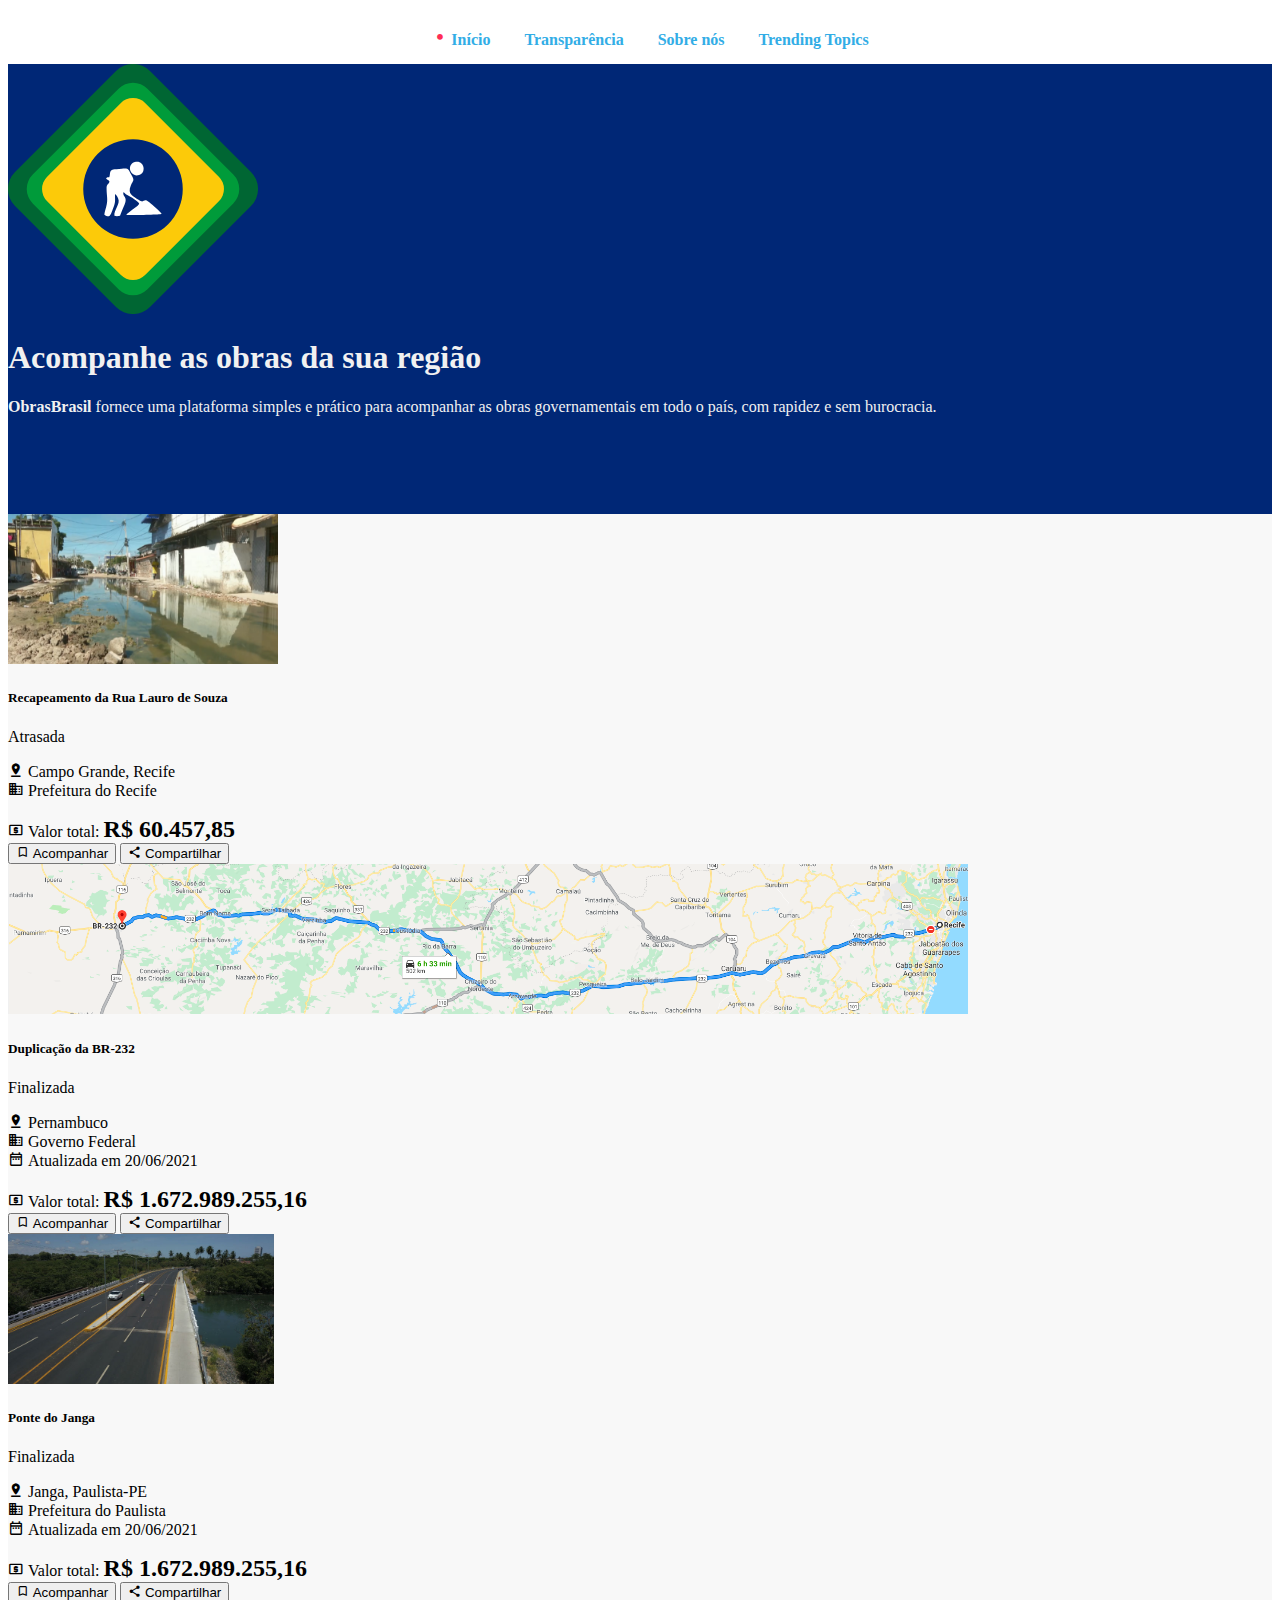
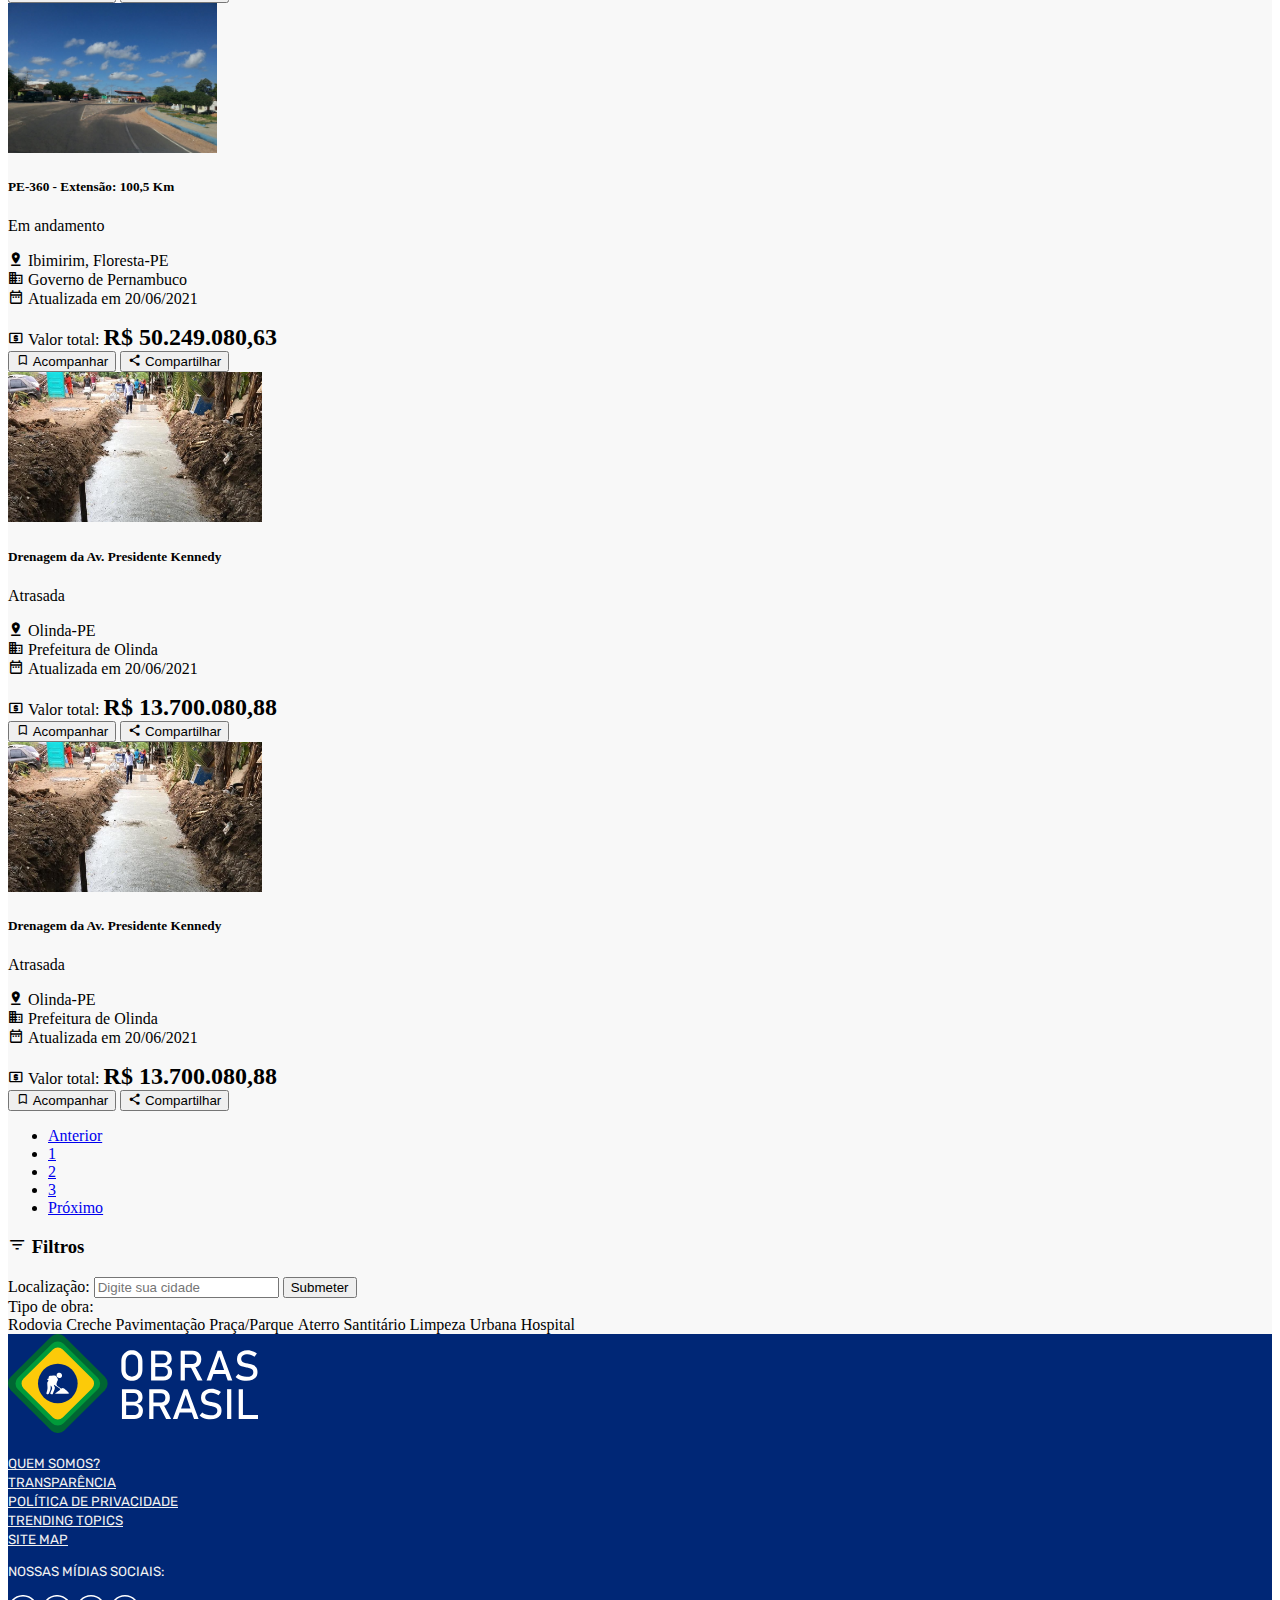
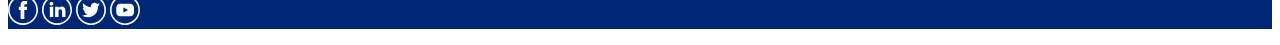
==== index.html @ 87258e32 "Primeiro commit" ====
<!DOCTYPE html>
<html lang="en">
<head>
	<meta charset="UTF-8">
	<meta http-equiv="X-UA-Compatible" content="IE=edge">
	<meta name="viewport" content="width=device-width, initial-scale=1.0">
	<title>Obras Brasil</title>
    <link rel="stylesheet" href="https://cdn.jsdelivr.net/npm/bootstrap@4.6.0/dist/css/bootstrap.min.css" integrity="sha384-B0vP5xmATw1+K9KRQjQERJvTumQW0nPEzvF6L/Z6nronJ3oUOFUFpCjEUQouq2+l" crossorigin="anonymous">
    <link href="https://fonts.googleapis.com/icon?family=Material+Icons" rel="stylesheet">
    <link rel="preconnect" href="https://fonts.gstatic.com">
    <link href="https://fonts.googleapis.com/css2?family=Rubik:wght@300;400;500;700&display=swap" rel="stylesheet">
    <link rel="stylesheet" href="./assets/styles.css">
</head>
<body>
    <header>
        <div class="container">
            <nav class="header-menu">
                <ul>
                    <li><a class="active" href=".">Início</a></li>
                    <li><a href="./transparencia">Transparência</a></li>
                    <li><a href="./sobre">Sobre nós</a></li>
                    <li><a href="./trending-topics">Trending Topics</a></li>
                </ul>
            </nav>
        </div>
    </header>
    <section class="obras-heroslider">
        <div class="container">
            <div class="row">
                <div class="col-md-3">
                    <img class="logo" src="./assets/photos/logo.svg" alt="ObrasBrasil">
                </div>
                <div class="col-md-9">
                    <h1>Acompanhe as obras da sua região</h1>
                    <p><strong>ObrasBrasil</strong> fornece uma plataforma simples e prático para acompanhar as obras governamentais em todo o país, com rapidez e sem burocracia.</p>
                </div>
            </div>
        </div>
    </section>
    <main class="py-5" style="background-color: rgb(248, 248, 248);">
        <div class="container">
            <div class="row">
                <section class="content col-md-8">
                    <div class="top-bar"></div>
                    <div class="row align-items-stretch">
                        <!--card--> 
                        <div class="card-wrapper px-2 mb-3 col-lg-6">
                            <div class="card h-100">
                                <a href="./detalhamento/" class="card-link">
                                    <img src="./assets/photos/lauro-de-souza.png" class="card-img-top" alt="...">
                                    <div class="card-body">
                                        <h5 class="card-title">Recapeamento da Rua Lauro de Souza</h5>
                                        <span class="obra-status badge badge-danger">Atrasada</span>
                                        <ul class="obra-informacoes">
                                            <li><i class="i-local"></i> Campo Grande, Recife</li>
                                            <li><i class="i-governo"></i> Prefeitura do Recife</li>
                                        </ul>
                                        <div class="obra-custo">
                                            <span class="d-block"><i class="i-custo"></i> Valor total:</span>
                                            <span class="obra-custo-valor d-block text-danger">R$ 60.457,85</span>
                                        </div>
                                    </div>
                                </a>
                                <div class="card-footer d-flex justify-content-around">
                                    <button class="btn"><i class="i-acompanhar"></i> Acompanhar</button>
                                    <button class="btn"><i class="i-compartilhar"></i> Compartilhar</button>
                                </div>
                            </div>
                        </div>
                        <!--/card-->
                        <!--card-->
                        <div class="card-wrapper px-2 mb-3 col-lg-6">
                            <div class="card h-100">
                                <a href="./detalhamento/" class="card-link">
                                    <img src="./assets/photos/br232.png" class="card-img-top" alt="...">
                                    <div class="card-body">
                                        <h5 class="card-title">Duplicação da BR-232</h5>
                                        <span class="obra-status badge badge-success">Finalizada</span>
                                        <ul class="obra-informacoes">
                                            <li><i class="i-local"></i> Pernambuco</li>
                                            <li><i class="i-governo"></i> Governo Federal</li>
                                            <li><i class="i-data"></i> Atualizada em 20/06/2021</li>
                                        </ul>
                                        <div class="obra-custo">
                                            <span class="d-block"><i class="i-custo"></i> Valor total:</span>
                                            <span class="obra-custo-valor d-block text-danger">R$ 1.672.989.255,16</span>
                                        </div>
                                    </div>
                                </a>
                                <div class="card-footer d-flex justify-content-around">
                                    <button class="btn"><i class="i-acompanhar"></i> Acompanhar</button>
                                    <button class="btn"><i class="i-compartilhar"></i> Compartilhar</button>
                                </div>
                            </div>
                        </div>
                        <!--/card-->
                        <!--card-->
                        <div class="card-wrapper px-2 mb-3 col-lg-6">
                            <div class="card h-100">
                                <a href="./detalhamento/" class="card-link"></a>
                                    <img src="./assets/photos/ponte-janga.jpg" class="card-img-top" alt="...">
                                    <div class="card-body">
                                        <h5 class="card-title">Ponte do Janga</h5>
                                        <span class="obra-status badge badge-success">Finalizada</span>
                                        <ul class="obra-informacoes">
                                            <li><i class="i-local"></i> Janga, Paulista-PE</li>
                                            <li><i class="i-governo"></i> Prefeitura do Paulista</li>
                                            <li><i class="i-data"></i> Atualizada em 20/06/2021</li>
                                        </ul>
                                        <div class="obra-custo">
                                            <span class="d-block"><i class="i-custo"></i> Valor total:</span>
                                            <span class="obra-custo-valor d-block text-danger">R$ 1.672.989.255,16</span>
                                        </div>
                                    </div>
                                </a>
                                <div class="card-footer d-flex justify-content-around">
                                    <button class="btn"><i class="i-acompanhar"></i> Acompanhar</button>
                                    <button class="btn"><i class="i-compartilhar"></i> Compartilhar</button>
                                </div>
                            </div>
                        </div>
                        <!--/card-->
                        <!--card-->
                        <div class="card-wrapper px-2 mb-3 col-lg-6">
                            <div class="card h-100">
                                <a href="./detalhamento/" class="card-link">
                                    <img src="./assets/photos/pe360.jpg" class="card-img-top" alt="...">
                                    <div class="card-body">
                                        <h5 class="card-title">PE-360 - Extensão: 100,5 Km</h5>
                                        <span class="obra-status badge badge-warning">Em andamento</span>
                                        <ul class="obra-informacoes">
                                            <li><i class="i-local"></i> Ibimirim, Floresta-PE</li>
                                            <li><i class="i-governo"></i> Governo de Pernambuco</li>
                                            <li><i class="i-data"></i> Atualizada em 20/06/2021</li>
                                        </ul>
                                        <div class="obra-custo">
                                            <span class="d-block"><i class="i-custo"></i> Valor total:</span>
                                            <span class="obra-custo-valor d-block text-danger">R$ 50.249.080,63</span>
                                        </div>
                                    </div>
                                </a>
                                <div class="card-footer d-flex justify-content-around">
                                    <button class="btn"><i class="i-acompanhar"></i> Acompanhar</button>
                                    <button class="btn"><i class="i-compartilhar"></i> Compartilhar</button>
                                </div>
                            </div>
                        </div>
                        <!--/card-->
                        <!--card-->
                        <div class="card-wrapper px-2 mb-3 col-lg-6">
                            <div class="card h-100">
                                <a href="./detalhamento/" class="card-link">
                                    <img src="./assets/photos/drenagem-kennedy.jpg" class="card-img-top" alt="...">
                                    <div class="card-body">
                                        <h5 class="card-title">Drenagem da Av. Presidente Kennedy</h5>
                                        <span class="obra-status badge badge-danger">Atrasada</span>
                                        <ul class="obra-informacoes">
                                            <li><i class="i-local"></i> Olinda-PE</li>
                                            <li><i class="i-governo"></i> Prefeitura de Olinda</li>
                                            <li><i class="i-data"></i> Atualizada em 20/06/2021</li>
                                        </ul>
                                        <div class="obra-custo">
                                            <span class="d-block"><i class="i-custo"></i> Valor total:</span>
                                            <span class="obra-custo-valor d-block text-danger">R$ 13.700.080,88</span>
                                        </div>
                                    </div>
                                </a>
                                <div class="card-footer d-flex justify-content-around">
                                    <button class="btn"><i class="i-acompanhar"></i> Acompanhar</button>
                                    <button class="btn"><i class="i-compartilhar"></i> Compartilhar</button>
                                </div>
                            </div>
                        </div>
                        <!--/card-->
                        <!--card-->
                        <div class="card-wrapper px-2 mb-3 col-lg-6">
                            <div class="card h-100">
                                <a href="./detalhamento/" class="card-link">
                                    <img src="./assets/photos/drenagem-kennedy.jpg" class="card-img-top" alt="...">
                                    <div class="card-body">
                                        <h5 class="card-title">Drenagem da Av. Presidente Kennedy</h5>
                                        <span class="obra-status badge badge-danger">Atrasada</span>
                                        <ul class="obra-informacoes">
                                            <li><i class="i-local"></i> Olinda-PE</li>
                                            <li><i class="i-governo"></i> Prefeitura de Olinda</li>
                                            <li><i class="i-data"></i> Atualizada em 20/06/2021</li>
                                        </ul>
                                        <div class="obra-custo">
                                            <span class="d-block"><i class="i-custo"></i> Valor total:</span>
                                            <span class="obra-custo-valor d-block text-danger">R$ 13.700.080,88</span>
                                        </div>
                                    </div>
                                </a>
                                <div class="card-footer d-flex justify-content-around">
                                    <button class="btn"><i class="i-acompanhar"></i> Acompanhar</button>
                                    <button class="btn"><i class="i-compartilhar"></i> Compartilhar</button>
                                </div>
                            </div>
                        </div>
                        <!--/card-->
                    </div>
                    <div class="bottom-bar d-flex justify-content-center pt-3">
                        <nav aria-label="Page navigation example">
                            <ul class="pagination">
                                <li class="page-item"><a class="page-link" href="#">Anterior</a></li>
                                <li class="page-item"><a class="page-link" href="#">1</a></li>
                                <li class="page-item"><a class="page-link" href="#">2</a></li>
                                <li class="page-item"><a class="page-link" href="#">3</a></li>
                                <li class="page-item"><a class="page-link" href="#">Próximo</a></li>
                            </ul>
                        </nav>
                    </div>
                </section>
                <aside class="filter col-md-4">
                    <h3 class="mb-4"><i class="i-filtro"></i> Filtros</h3>
                    <div class="box-filter bg-white p-3 mb-3">
                        <span>Localização:</span>
                        <input class="form-control my-2" type="search" name="inp_city" id="inp_city" placeholder="Digite sua cidade">
                        <input class="btn btn-dark" type="submit" value="Submeter">
                    </div>
                    <div class="box-filter bg-white p-3 mb-2">
                        <span class="d-block mb-2">Tipo de obra:</span>
                        <div class="badges-box">
                            <span class="obra-status badge badge-pill badge-light">Rodovia</span>
                            <span class="obra-status badge badge-pill badge-light">Creche</span>
                            <span class="obra-status badge badge-pill badge-light">Pavimentação</span>
                            <span class="obra-status badge badge-pill badge-light">Praça/Parque</span>
                            <span class="obra-status badge badge-pill badge-light">Aterro Santitário</span>
                            <span class="obra-status badge badge-pill badge-light">Limpeza Urbana</span>
                            <span class="obra-status badge badge-pill badge-light">Hospital</span>
                        </div>
                    </div>

                </aside>
            </div>
        </div>
    </main>
    <footer class="pt-4 pb-1">
        <div class="container">
            <div class="row">
                <div class="col-md-6">
                    <img class="logo" src="./assets/photos/logo-extended.svg" alt="ObrasBrasil">
                </div>
                <div class="col-md-3">
                    <nav>
                        <ul>
                            <li><a href="#">Quem somos?</a></li>
                            <li><a href="#">Transparência</a></li>
                            <li><a href="#">Política de privacidade</a></li>
                            <li><a href="#">Trending Topics</a></li>
                            <li><a href="#">Site Map</a></li>
                        </ul>
                    </nav>
                </div>
                <div class="box-social-media col-md-3">
                    <nav>
                        <span>Nossas mídias sociais:</span>
                        <ul class="social-media">
                            <li><a href="#"><img src="./assets/icons/social_medias/facebook.svg" alt=""></a></li>
                            <li><a href="#"><img src="./assets/icons/social_medias/linkedin.svg" alt=""></a></li>
                            <li><a href="#"><img src="./assets/icons/social_medias/twitter.svg" alt=""></a></li>
                            <li><a href="#"><img src="./assets/icons/social_medias/youtube.svg" alt=""></a></li>
                        </ul>
                    </nav>
                </div>
            </div>
        </div>
    </footer>
    <script src="https://maxcdn.bootstrapcdn.com/bootstrap/3.3.7/js/bootstrap.min.js" integrity="sha384-Tc5IQib027qvyjSMfHjOMaLkfuWVxZxUPnCJA7l2mCWNIpG9mGCD8wGNIcPD7Txa" crossorigin="anonymous"></script>
</body>
</html>
---- assets/styles.css ----
/*ICONES*/

@font-face {
  font-family: 'obras-brasil';
  src:  url('./fonts/obras-brasil.eot?o5whf4');
  src:  url('./fonts/obras-brasil.eot?o5whf4#iefix') format('embedded-opentype'),
    url('./fonts/obras-brasil.ttf?o5whf4') format('truetype'),
    url('./fonts/obras-brasil.woff?o5whf4') format('woff'),
    url('./fonts/obras-brasil.svg?o5whf4#obras-brasil') format('svg');
  font-weight: normal;
  font-style: normal;
  font-display: block;
}

i {
  /* use !important to prevent issues with browser extensions that change fonts */
  font-family: 'obras-brasil' !important;
  speak: never;
  font-style: normal;
  font-weight: normal;
  font-variant: normal;
  text-transform: none;
  line-height: 1;

  /* Better Font Rendering =========== */
  -webkit-font-smoothing: antialiased;
  -moz-osx-font-smoothing: grayscale;
}

.i-conta:before {
  content: "\e900";
}
.i-acompanhar:before {
  content: "\e901";
}
.i-acompanhar_on:before {
  content: "\e902";
}
.i-arrow_down:before {
  content: "\e903";
}
.i-arrow_left:before {
  content: "\e904";
}
.i-arrow_right:before {
  content: "\e905";
}
.i-arrow_top:before {
  content: "\e906";
}
.i-chat:before {
  content: "\e907";
}
.i-comment:before {
  content: "\e908";
}
.i-compartilhar:before {
  content: "\e909";
}
.i-custo:before {
  content: "\e90a";
}
.i-data:before {
  content: "\e90b";
}
.i-email:before {
  content: "\e90c";
}
.i-fav:before {
  content: "\e90d";
}
.i-fav_on:before {
  content: "\e90e";
}
.i-filtro:before {
  content: "\e90f";
}
.i-governo:before {
  content: "\e910";
}
.i-like:before {
  content: "\e911";
}
.i-local:before {
  content: "\e912";
}
.i-noticia:before {
  content: "\e913";
}
.i-pessoa:before {
  content: "\e914";
}
.i-pesquisa:before {
  content: "\e915";
}
.i-policy:before {
  content: "\e916";
}
.i-privacidade:before {
  content: "\e917";
}
.i-tempo:before {
  content: "\e918";
}
.i-trending:before {
  content: "\e919";
}
.i-unlike:before {
  content: "\e91a";
}

img {
	max-width: 100%;
}

.header-menu ul {
	display: block;
	text-align: center;
	margin-bottom: 0;
}

.logo {
	width: 250px;
	max-width: 100%;
}

.obras-heroslider {
	position: relative;
	height: 450px;
	background-color: #002776;
	color: #F1F1F1;
}

.obras-heroslider.secondary {
	height: 200px;
}

.obras-heroslider.secondary .logo {
	width: 150px;
}

.obras-heroslider::before {
	content: "";
	position: absolute;
	height: 100%;
	width: 100%;
	background-image: url(./photos/heroslider.jpg);
	background-repeat: no-repeat;
	background-size: cover;
	opacity: 0.3;
}

.obras-heroslider .container {
	height: 100%;
}

.obras-heroslider .row {
	height: 100%;
	align-items: center;
}

.header-menu li {
	display: inline-block;
	padding: 15px;
	color: rgb(50, 173, 230);
	font-weight: bold;
	transition: 250ms ease-in-out;
}

.header-menu li:hover {
	color: rgb(100, 210, 255);

}

.header-menu li>a {
	color: inherit;
	display: inline-block;
	text-decoration: none;
	position: relative;
}

.header-menu li>a.active::before,
.header-menu li>a:hover::before {
	content: "•";
	font-size: 16pt;
	position: absolute;
	top: -6px;
	left: -15px;
}

.header-menu li>a:hover::before {
	color: rgb(100, 210, 255);
}

.header-menu li>a.active::before {
	color: rgb(255, 45, 85);
}

.obra-status {
	font-size: 12pt;
	margin-bottom: 10px;
}

.obra-custo-valor {
	font-weight: bold;
	font-size: 18pt;
}

.card-img-top {
	height: 150px;
	object-fit: cover;
}

.card-link {
	text-decoration: none;
	color: inherit;
}

.card-link:hover {
	color: inherit;
}

.obra-informacoes {
	padding: 0;
	list-style: none;
}

footer {
	background-color: #002776;
	color: #F1F1F1;
	font-family: 'Rubik', sans-serif;
}

footer .logo {
	width: 250px;
}

footer ul {
	list-style: none;
	padding: 0;
}

footer ul>li>a {
	color: #F1F1F1;
	text-transform: uppercase;
	font-size: 10pt;
}

footer ul>li>a:hover {
	color: #ffffff;
	text-decoration: none;
}

.box-social-media span {
	display: block;
	text-transform: uppercase;
	margin-bottom: 10px;
	font-size: 10pt;
}

ul.social-media > li {
	display: inline-block;
	width: 30px;
}

.comment {
	background-color: #ffffff;
	border-radius: 10px;
	padding: 10px 15px 5px;
}

.comment-wrapper {
	margin-bottom: 2em;
}

.comment-title {
	font-size: 16pt;
	font-weight: bold;
}

.comment-author {
	font-size: 10pt;
	color: #a8a8a8;
	margin-bottom: 5px;
}

.comment-content {
	margin-bottom: 15px;
}

.comment-actions {
	list-style: none;
	padding: 0;
}

.comment-actions > li {
	font-family: 'Rubik', sans-serif;
	display: inline-block;
}

.sub-comment {
	padding-left: 30px;	
}

/* HISTORICO */

.timeline {
	border-left: 3px solid #727cf5;
	border-bottom-right-radius: 4px;
	border-top-right-radius: 4px;
	background: rgba(114, 124, 245, 0.09);
	margin: 0 auto;
	letter-spacing: 0.2px;
	position: relative;
	line-height: 1.4em;
	font-size: 1.03em;
	padding: 50px;
	list-style: none;
	text-align: left;
	max-width: 40%;
	padding: 25px;
	max-width: 98%;
}

.timeline h1 {
	font-weight: 300;
	font-size: 1.4em;
}

.timeline h2,
.timeline h3 {
	font-weight: 600;
	font-size: 1rem;
	margin-bottom: 10px;
}

.timeline .event {
	border-bottom: 1px dashed #e8ebf1;
	padding-bottom: 25px;
	padding-top: 30px;
	margin-bottom: 25px;
	position: relative;
}

.timeline .event:last-of-type {
	padding-bottom: 0;
	margin-bottom: 0;
	border: none;
}

.timeline .event:before,
.timeline .event:after {
	position: absolute;
	display: block;
	top: 0;
}

.timeline .event:before {
	left: 0px;
	content: attr(data-date);
	text-align: left;
	font-weight: 100;
	font-size: 0.9em;
	min-width: 120px;
}

.timeline .event:after {
	-webkit-box-shadow: 0 0 0 3px #727cf5;
	box-shadow: 0 0 0 3px #727cf5;
	left: -31.8px;
	background: #fff;
	border-radius: 50%;
	height: 9px;
	width: 9px;
	content: "";
	top: 5px;
}

.rtl .timeline {
	border-left: 0;
	text-align: right;
	border-bottom-right-radius: 0;
	border-top-right-radius: 0;
	border-bottom-left-radius: 4px;
	border-top-left-radius: 4px;
	border-right: 3px solid #727cf5;
}

.rtl .timeline .event::before {
	left: 0;
	right: -170px;
}

.rtl .timeline .event::after {
	left: 0;
	right: -55.8px;
}

/*/ HISTORICO /*/

.obra-card {
	background-color: #ffffff;
	border-radius: 5px;
	padding: 10px;
	margin-bottom: 10px;
	box-sizing: border-box;
}

.obra-card-title {
	font-size: 10pt;
}

.obra-card-title i {
	color: rgb(50, 173, 230);
}

.obra-card-content {
	font-size: 16pt;
}

figcaption {
	color: #757575;
	font-size: 8pt;
	margin-bottom: 20px;
}

figure {
	display: block;
}
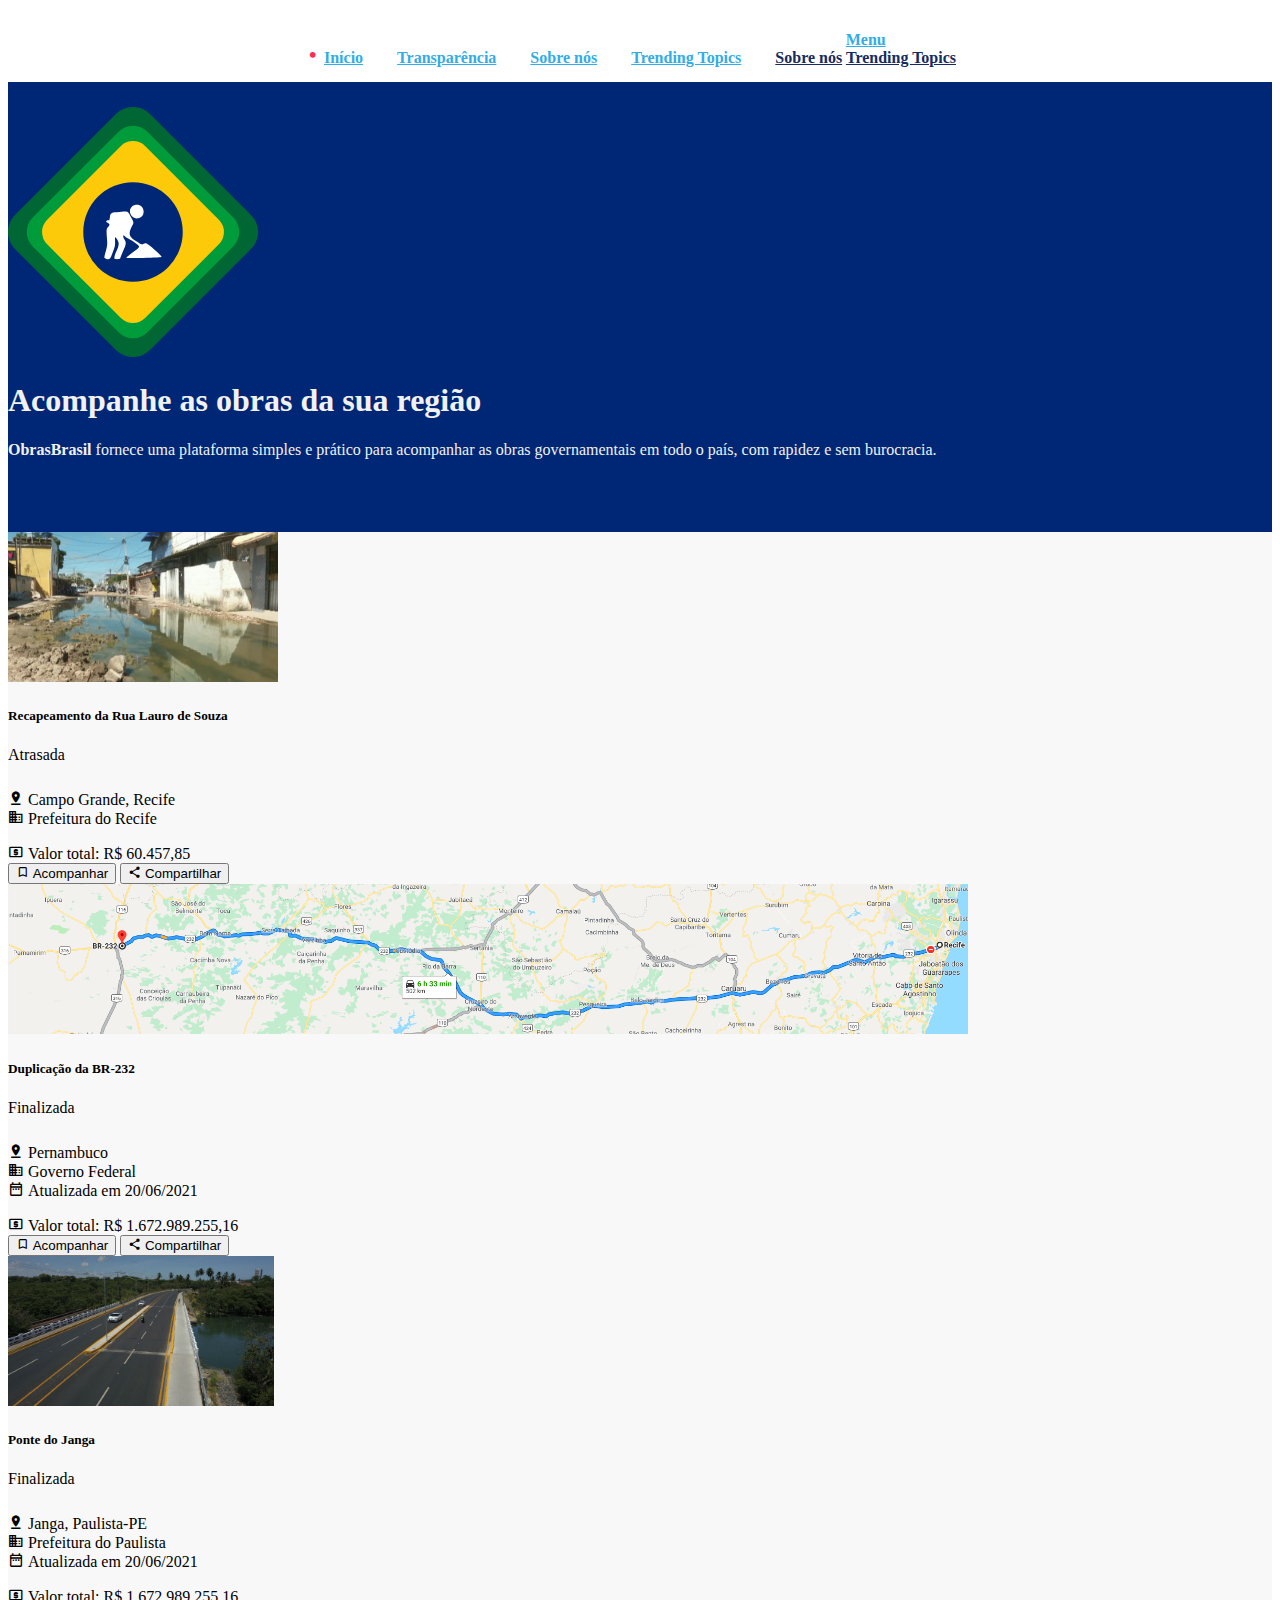
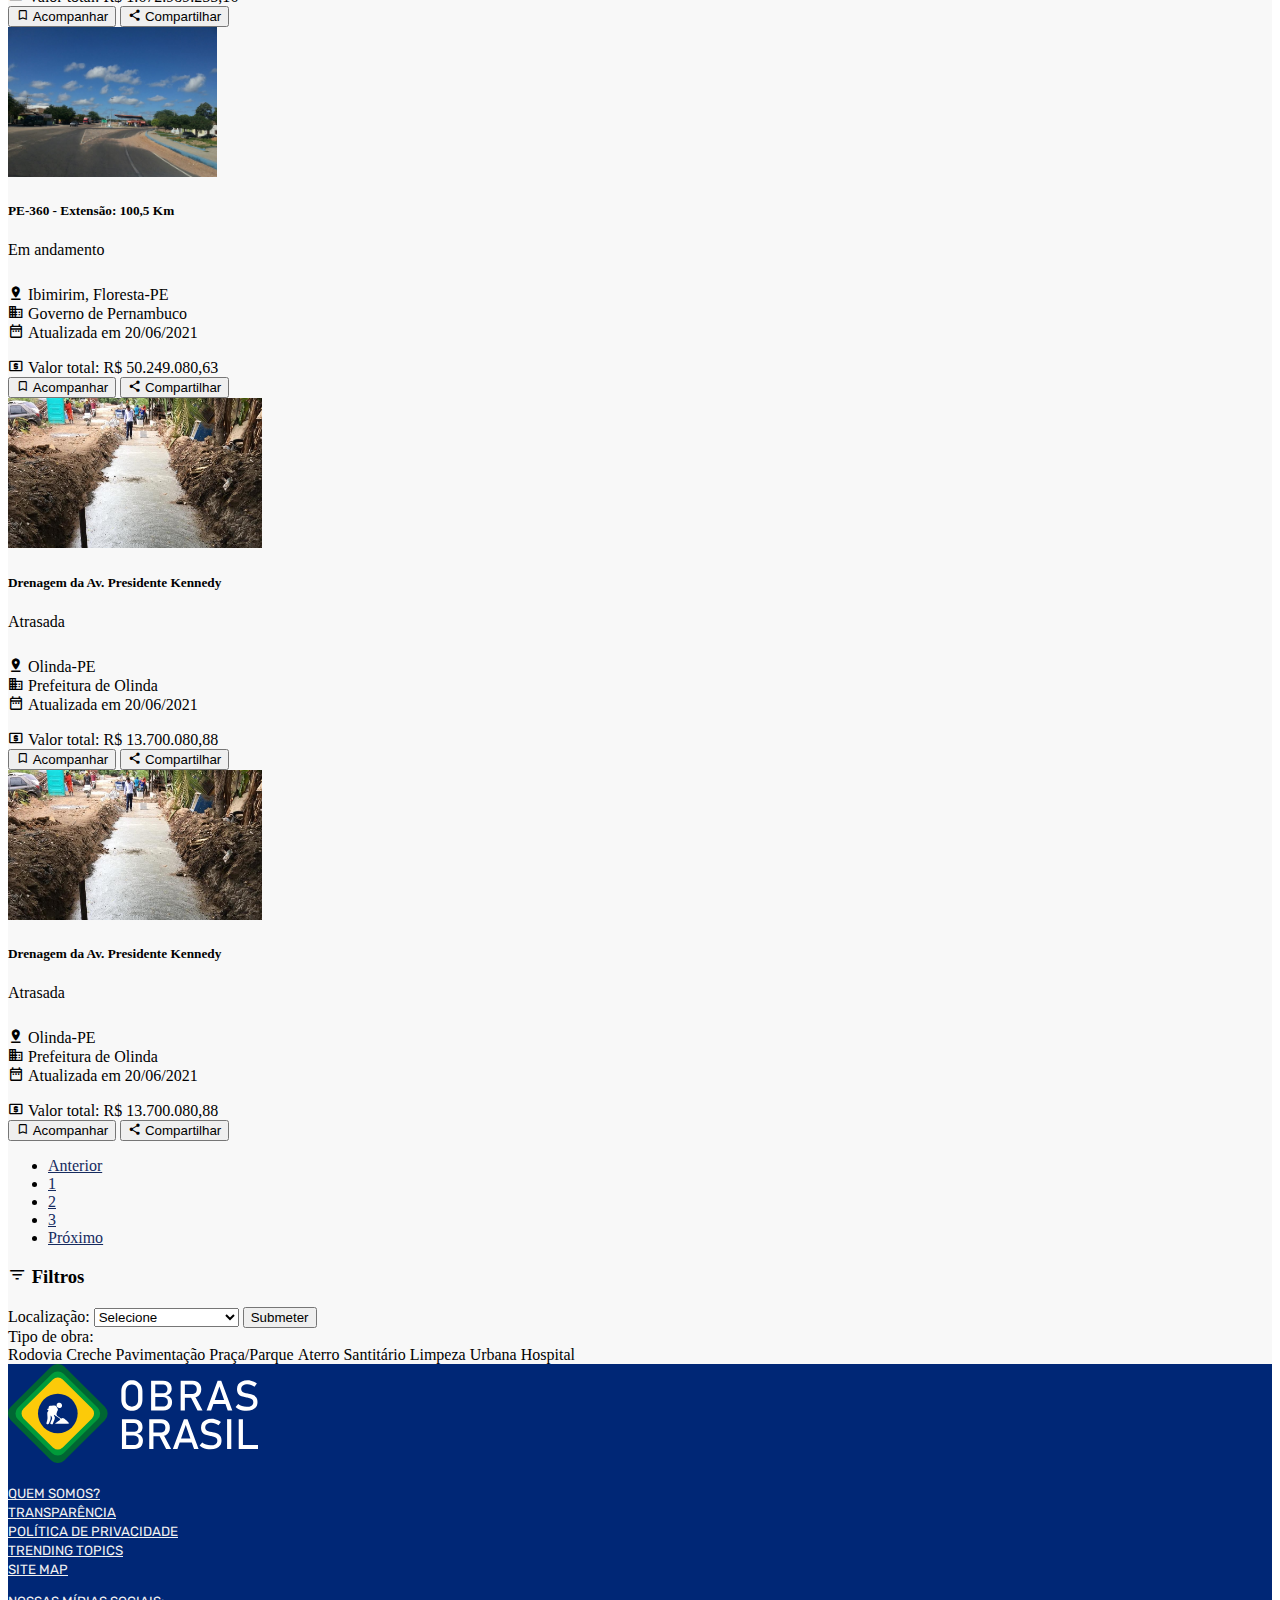
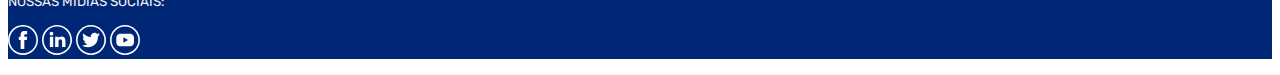
==== commit b3b73067: "Ajustes de responsividade, adição de scss e componentes" ====
--- a/index.html
+++ b/index.html
@@ -16,15 +16,22 @@
         <div class="container">
             <nav class="header-menu">
                 <ul>
-                    <li><a class="active" href=".">Início</a></li>
-                    <li><a href="./transparencia">Transparência</a></li>
-                    <li><a href="./sobre">Sobre nós</a></li>
-                    <li><a href="./trending-topics">Trending Topics</a></li>
+                    <li class="header-menu-item"><a class="header-menu-link active" href="./">Início</a></li>
+                    <li class="header-menu-item"><a class="header-menu-link" href="./transparencia">Transparência</a></li>
+                    <li class="header-menu-item d-none d-md-none d-lg-inline-block"><a class="header-menu-link" href="./sobre">Sobre nós</a></li>
+                    <li class="header-menu-item d-none d-md-none d-lg-inline-block"><a disabled class="header-menu-link" href="./">Trending Topics</a></li>
+                    <li class="header-menu-item d-lg-none">
+                        <a class="header-menu-link dropdown-toggle" href="./" id="navbarDropdownMenuLink" data-toggle="dropdown" aria-haspopup="true" aria-expanded="false">Menu</a>
+                        <div class="dropdown-menu" aria-labelledby="navbarDropdownMenuLink">
+                            <a class="dropdown-item" href="./sobre">Sobre nós</a>
+                            <a disabled class="dropdown-item" href="./">Trending Topics</a>
+                        </div>
+                    </li>
                 </ul>
             </nav>
         </div>
     </header>
-    <section class="obras-heroslider">
+    <section class="heroslider">
         <div class="container">
             <div class="row">
                 <div class="col-md-3">
@@ -39,7 +46,7 @@
     </section>
     <main class="py-5" style="background-color: rgb(248, 248, 248);">
         <div class="container">
-            <div class="row">
+            <div class="main-row row">
                 <section class="content col-md-8">
                     <div class="top-bar"></div>
                     <div class="row align-items-stretch">
@@ -215,7 +222,36 @@
                     <h3 class="mb-4"><i class="i-filtro"></i> Filtros</h3>
                     <div class="box-filter bg-white p-3 mb-3">
                         <span>Localização:</span>
-                        <input class="form-control my-2" type="search" name="inp_city" id="inp_city" placeholder="Digite sua cidade">
+                        <select name="estados" id="estados" class="form-control my-2">
+                            <option hidden selected data-tokens="Acre">Selecione</option>
+                            <option data-tokens="Acre">Acre</option>
+                            <option data-tokens="Alagoas">Alagoas</option>
+                            <option data-tokens="Amapá">Amapá</option>
+                            <option data-tokens="Amazonas">Amazonas</option>
+                            <option data-tokens="Bahia">Bahia</option>
+                            <option data-tokens="Ceará">Ceará</option>
+                            <option data-tokens="Distrito Federal">Distrito Federal</option>
+                            <option data-tokens="Espírito Santo">Espírito Santo</option>
+                            <option data-tokens="Goiás">Goiás</option>
+                            <option data-tokens="Maranhão">Maranhão</option>
+                            <option data-tokens="Mato Grosso">Mato Grosso</option>
+                            <option data-tokens="Mato Grosso do Sul">Mato Grosso do Sul</option>
+                            <option data-tokens="Minas Gerais">Minas Gerais</option>
+                            <option data-tokens="Pará">Pará</option>
+                            <option data-tokens="Paraíba">Paraíba</option>
+                            <option data-tokens="Paraná">Paraná</option>
+                            <option data-tokens="Pernambuco">Pernambuco</option>
+                            <option data-tokens="Piauí">Piauí</option>
+                            <option data-tokens="Rio de Janeiro">Rio de Janeiro</option>
+                            <option data-tokens="Rio Grande do Norte">Rio Grande do Norte</option>
+                            <option data-tokens="Rio Grande do Sul">Rio Grande do Sul</option>
+                            <option data-tokens="Rondônia">Rondônia</option>
+                            <option data-tokens="Roraima">Roraima</option>
+                            <option data-tokens="Santa Catarina">Santa Catarina</option>
+                            <option data-tokens="São Paulo">São Paulo</option>
+                            <option data-tokens="Sergipe">Sergipe</option>
+                            <option data-tokens="Tocantins">Tocantins</option>
+                        </select>
                         <input class="btn btn-dark" type="submit" value="Submeter">
                     </div>
                     <div class="box-filter bg-white p-3 mb-2">
@@ -239,7 +275,7 @@
         <div class="container">
             <div class="row">
                 <div class="col-md-6">
-                    <img class="logo" src="./assets/photos/logo-extended.svg" alt="ObrasBrasil">
+                    <img class="logo mb-4" src="./assets/photos/logo-extended.svg" alt="ObrasBrasil">
                 </div>
                 <div class="col-md-3">
                     <nav>
@@ -266,6 +302,7 @@
             </div>
         </div>
     </footer>
-    <script src="https://maxcdn.bootstrapcdn.com/bootstrap/3.3.7/js/bootstrap.min.js" integrity="sha384-Tc5IQib027qvyjSMfHjOMaLkfuWVxZxUPnCJA7l2mCWNIpG9mGCD8wGNIcPD7Txa" crossorigin="anonymous"></script>
+    <script src="https://code.jquery.com/jquery-3.5.1.slim.min.js" integrity="sha384-DfXdz2htPH0lsSSs5nCTpuj/zy4C+OGpamoFVy38MVBnE+IbbVYUew+OrCXaRkfj" crossorigin="anonymous"></script>
+    <script src="https://cdn.jsdelivr.net/npm/bootstrap@4.6.0/dist/js/bootstrap.bundle.min.js" integrity="sha384-Piv4xVNRyMGpqkS2by6br4gNJ7DXjqk09RmUpJ8jgGtD7zP9yug3goQfGII0yAns" crossorigin="anonymous"></script>
 </body>
 </html>--- a/assets/styles.css
+++ b/assets/styles.css
@@ -1,17 +1,25 @@
+@charset "UTF-8";
+/* line 1, ../../Apache24/htdocs/obras-brasil/assets/scss/pages/_general.scss */
+img {
+  max-width: 100%;
+}
+
+/* line 5, ../../Apache24/htdocs/obras-brasil/assets/scss/pages/_general.scss */
+a {
+  color: #162B5F;
+}
+
 /*ICONES*/
-
 @font-face {
   font-family: 'obras-brasil';
-  src:  url('./fonts/obras-brasil.eot?o5whf4');
-  src:  url('./fonts/obras-brasil.eot?o5whf4#iefix') format('embedded-opentype'),
-    url('./fonts/obras-brasil.ttf?o5whf4') format('truetype'),
-    url('./fonts/obras-brasil.woff?o5whf4') format('woff'),
-    url('./fonts/obras-brasil.svg?o5whf4#obras-brasil') format('svg');
+  src: url("./fonts/obras-brasil.eot?o5whf4");
+  src: url("./fonts/obras-brasil.eot?o5whf4#iefix") format("embedded-opentype"), url("./fonts/obras-brasil.ttf?o5whf4") format("truetype"), url("./fonts/obras-brasil.woff?o5whf4") format("woff"), url("./fonts/obras-brasil.svg?o5whf4#obras-brasil") format("svg");
   font-weight: normal;
   font-style: normal;
   font-display: block;
 }
 
+/* line 23, ../../Apache24/htdocs/obras-brasil/assets/scss/pages/_general.scss */
 i {
   /* use !important to prevent issues with browser extensions that change fonts */
   font-family: 'obras-brasil' !important;
@@ -21,409 +29,550 @@
   font-variant: normal;
   text-transform: none;
   line-height: 1;
-
   /* Better Font Rendering =========== */
   -webkit-font-smoothing: antialiased;
   -moz-osx-font-smoothing: grayscale;
 }
 
+/* line 38, ../../Apache24/htdocs/obras-brasil/assets/scss/pages/_general.scss */
 .i-conta:before {
   content: "\e900";
 }
+
+/* line 41, ../../Apache24/htdocs/obras-brasil/assets/scss/pages/_general.scss */
 .i-acompanhar:before {
   content: "\e901";
 }
+
+/* line 44, ../../Apache24/htdocs/obras-brasil/assets/scss/pages/_general.scss */
 .i-acompanhar_on:before {
   content: "\e902";
 }
+
+/* line 47, ../../Apache24/htdocs/obras-brasil/assets/scss/pages/_general.scss */
 .i-arrow_down:before {
   content: "\e903";
 }
+
+/* line 50, ../../Apache24/htdocs/obras-brasil/assets/scss/pages/_general.scss */
 .i-arrow_left:before {
   content: "\e904";
 }
+
+/* line 53, ../../Apache24/htdocs/obras-brasil/assets/scss/pages/_general.scss */
 .i-arrow_right:before {
   content: "\e905";
 }
+
+/* line 56, ../../Apache24/htdocs/obras-brasil/assets/scss/pages/_general.scss */
 .i-arrow_top:before {
   content: "\e906";
 }
+
+/* line 59, ../../Apache24/htdocs/obras-brasil/assets/scss/pages/_general.scss */
 .i-chat:before {
   content: "\e907";
 }
+
+/* line 62, ../../Apache24/htdocs/obras-brasil/assets/scss/pages/_general.scss */
 .i-comment:before {
   content: "\e908";
 }
+
+/* line 65, ../../Apache24/htdocs/obras-brasil/assets/scss/pages/_general.scss */
 .i-compartilhar:before {
   content: "\e909";
 }
+
+/* line 68, ../../Apache24/htdocs/obras-brasil/assets/scss/pages/_general.scss */
 .i-custo:before {
   content: "\e90a";
 }
+
+/* line 71, ../../Apache24/htdocs/obras-brasil/assets/scss/pages/_general.scss */
 .i-data:before {
   content: "\e90b";
 }
+
+/* line 74, ../../Apache24/htdocs/obras-brasil/assets/scss/pages/_general.scss */
 .i-email:before {
   content: "\e90c";
 }
+
+/* line 77, ../../Apache24/htdocs/obras-brasil/assets/scss/pages/_general.scss */
 .i-fav:before {
   content: "\e90d";
 }
+
+/* line 80, ../../Apache24/htdocs/obras-brasil/assets/scss/pages/_general.scss */
 .i-fav_on:before {
   content: "\e90e";
 }
+
+/* line 83, ../../Apache24/htdocs/obras-brasil/assets/scss/pages/_general.scss */
 .i-filtro:before {
   content: "\e90f";
 }
+
+/* line 86, ../../Apache24/htdocs/obras-brasil/assets/scss/pages/_general.scss */
 .i-governo:before {
   content: "\e910";
 }
+
+/* line 89, ../../Apache24/htdocs/obras-brasil/assets/scss/pages/_general.scss */
 .i-like:before {
   content: "\e911";
 }
+
+/* line 92, ../../Apache24/htdocs/obras-brasil/assets/scss/pages/_general.scss */
 .i-local:before {
   content: "\e912";
 }
+
+/* line 95, ../../Apache24/htdocs/obras-brasil/assets/scss/pages/_general.scss */
 .i-noticia:before {
   content: "\e913";
 }
+
+/* line 98, ../../Apache24/htdocs/obras-brasil/assets/scss/pages/_general.scss */
 .i-pessoa:before {
   content: "\e914";
 }
+
+/* line 101, ../../Apache24/htdocs/obras-brasil/assets/scss/pages/_general.scss */
 .i-pesquisa:before {
   content: "\e915";
 }
+
+/* line 104, ../../Apache24/htdocs/obras-brasil/assets/scss/pages/_general.scss */
 .i-policy:before {
   content: "\e916";
 }
+
+/* line 107, ../../Apache24/htdocs/obras-brasil/assets/scss/pages/_general.scss */
 .i-privacidade:before {
   content: "\e917";
 }
+
+/* line 110, ../../Apache24/htdocs/obras-brasil/assets/scss/pages/_general.scss */
 .i-tempo:before {
   content: "\e918";
 }
+
+/* line 113, ../../Apache24/htdocs/obras-brasil/assets/scss/pages/_general.scss */
 .i-trending:before {
   content: "\e919";
 }
+
+/* line 116, ../../Apache24/htdocs/obras-brasil/assets/scss/pages/_general.scss */
 .i-unlike:before {
   content: "\e91a";
 }
 
-img {
-	max-width: 100%;
-}
-
+/* line 120, ../../Apache24/htdocs/obras-brasil/assets/scss/pages/_general.scss */
+.obra-status {
+  font-size: 12pt;
+  margin-bottom: 10px;
+  transition: 250ms ease-in-out;
+  cursor: pointer;
+}
+
+/* line 126, ../../Apache24/htdocs/obras-brasil/assets/scss/pages/_general.scss */
+.obra-status.active, .obra-status:hover {
+  background-color: #e06c00;
+  color: #f1f1f1;
+}
+
+/* line 4, ../../Apache24/htdocs/obras-brasil/assets/scss/components/_header.scss */
 .header-menu ul {
-	display: block;
-	text-align: center;
-	margin-bottom: 0;
-}
-
-.logo {
-	width: 250px;
-	max-width: 100%;
-}
-
-.obras-heroslider {
-	position: relative;
-	height: 450px;
-	background-color: #002776;
-	color: #F1F1F1;
-}
-
-.obras-heroslider.secondary {
-	height: 200px;
-}
-
-.obras-heroslider.secondary .logo {
-	width: 150px;
-}
-
-.obras-heroslider::before {
-	content: "";
-	position: absolute;
-	height: 100%;
-	width: 100%;
-	background-image: url(./photos/heroslider.jpg);
-	background-repeat: no-repeat;
-	background-size: cover;
-	opacity: 0.3;
-}
-
-.obras-heroslider .container {
-	height: 100%;
-}
-
-.obras-heroslider .row {
-	height: 100%;
-	align-items: center;
-}
-
-.header-menu li {
-	display: inline-block;
-	padding: 15px;
-	color: rgb(50, 173, 230);
-	font-weight: bold;
-	transition: 250ms ease-in-out;
-}
-
-.header-menu li:hover {
-	color: rgb(100, 210, 255);
-
-}
-
-.header-menu li>a {
-	color: inherit;
-	display: inline-block;
-	text-decoration: none;
-	position: relative;
-}
-
-.header-menu li>a.active::before,
-.header-menu li>a:hover::before {
-	content: "•";
-	font-size: 16pt;
-	position: absolute;
-	top: -6px;
-	left: -15px;
-}
-
-.header-menu li>a:hover::before {
-	color: rgb(100, 210, 255);
-}
-
-.header-menu li>a.active::before {
-	color: rgb(255, 45, 85);
-}
-
-.obra-status {
-	font-size: 12pt;
-	margin-bottom: 10px;
-}
-
-.obra-custo-valor {
-	font-weight: bold;
-	font-size: 18pt;
-}
-
+  display: block;
+  text-align: center;
+  margin-bottom: 0;
+  padding-left: 0;
+}
+
+/* line 11, ../../Apache24/htdocs/obras-brasil/assets/scss/components/_header.scss */
+.header-menu-item {
+  display: inline-block;
+  padding: 15px;
+  color: #32ade6;
+  font-weight: bold;
+  transition: 250ms ease-in-out;
+}
+
+/* line 20, ../../Apache24/htdocs/obras-brasil/assets/scss/components/_header.scss */
+.header-menu-link {
+  color: inherit;
+  display: inline-block;
+  position: relative;
+}
+
+/* line 25, ../../Apache24/htdocs/obras-brasil/assets/scss/components/_header.scss */
+.header-menu-link:hover {
+  color: #64d2ff;
+  text-decoration: none;
+}
+
+/* line 30, ../../Apache24/htdocs/obras-brasil/assets/scss/components/_header.scss */
+.header-menu-link.active::before, .header-menu-link:hover::before {
+  content: "•";
+  font-size: 16pt;
+  position: absolute;
+  top: -6px;
+  left: -15px;
+}
+
+/* line 38, ../../Apache24/htdocs/obras-brasil/assets/scss/components/_header.scss */
+.header-menu-link:hover::before {
+  color: #64d2ff;
+}
+
+/* line 42, ../../Apache24/htdocs/obras-brasil/assets/scss/components/_header.scss */
+.header-menu-link.active::before {
+  color: #ff2d55;
+}
+
+/* line 1, ../../Apache24/htdocs/obras-brasil/assets/scss/components/_heroslider.scss */
+.heroslider {
+  position: relative;
+  height: 450px;
+  background-color: #002776;
+  color: #F1F1F1;
+}
+
+/* line 7, ../../Apache24/htdocs/obras-brasil/assets/scss/components/_heroslider.scss */
+.heroslider .logo {
+  width: 250px;
+  max-width: 100%;
+}
+
+/* line 12, ../../Apache24/htdocs/obras-brasil/assets/scss/components/_heroslider.scss */
+.heroslider.slim {
+  height: 200px;
+}
+
+/* line 15, ../../Apache24/htdocs/obras-brasil/assets/scss/components/_heroslider.scss */
+.heroslider.slim .logo {
+  width: 150px;
+}
+
+/* line 20, ../../Apache24/htdocs/obras-brasil/assets/scss/components/_heroslider.scss */
+.heroslider::before {
+  content: "";
+  position: absolute;
+  height: 100%;
+  width: 100%;
+  background-image: url(./photos/heroslider.jpg);
+  background-repeat: no-repeat;
+  background-size: cover;
+  opacity: 0.3;
+}
+
+/* line 31, ../../Apache24/htdocs/obras-brasil/assets/scss/components/_heroslider.scss */
+.heroslider > .container {
+  padding-top: 25px;
+  padding-bottom: 25px;
+  height: 100%;
+}
+
+/* line 36, ../../Apache24/htdocs/obras-brasil/assets/scss/components/_heroslider.scss */
+.heroslider > .container > .row {
+  height: 100%;
+  align-items: center;
+}
+
+@media screen and (max-width: 767px) {
+  /* line 44, ../../Apache24/htdocs/obras-brasil/assets/scss/components/_heroslider.scss */
+  .heroslider {
+    height: 600px;
+  }
+  /* line 47, ../../Apache24/htdocs/obras-brasil/assets/scss/components/_heroslider.scss */
+  .heroslider.slim {
+    height: 150px;
+  }
+  /* line 50, ../../Apache24/htdocs/obras-brasil/assets/scss/components/_heroslider.scss */
+  .heroslider.slim h1 {
+    font-size: 18pt;
+  }
+}
+
+/* line 1, ../../Apache24/htdocs/obras-brasil/assets/scss/components/_footer.scss */
+footer {
+  background-color: #002776;
+  color: #F1F1F1;
+  font-family: 'Rubik', sans-serif;
+}
+
+/* line 6, ../../Apache24/htdocs/obras-brasil/assets/scss/components/_footer.scss */
+footer .logo {
+  width: 250px;
+}
+
+/* line 10, ../../Apache24/htdocs/obras-brasil/assets/scss/components/_footer.scss */
+footer ul {
+  list-style: none;
+  padding: 0;
+}
+
+/* line 14, ../../Apache24/htdocs/obras-brasil/assets/scss/components/_footer.scss */
+footer ul > li > a {
+  color: #F1F1F1;
+  text-transform: uppercase;
+  font-size: 10pt;
+}
+
+/* line 19, ../../Apache24/htdocs/obras-brasil/assets/scss/components/_footer.scss */
+footer ul > li > a:hover {
+  color: #ffffff;
+  text-decoration: none;
+}
+
+/* line 26, ../../Apache24/htdocs/obras-brasil/assets/scss/components/_footer.scss */
+footer .box-social-media span {
+  display: block;
+  text-transform: uppercase;
+  margin-bottom: 10px;
+  font-size: 10pt;
+}
+
+/* line 1, ../../Apache24/htdocs/obras-brasil/assets/scss/components/_social.scss */
+.box-social-media span {
+  display: block;
+  text-transform: uppercase;
+  margin-bottom: 10px;
+  font-size: 10pt;
+}
+
+/* line 8, ../../Apache24/htdocs/obras-brasil/assets/scss/components/_social.scss */
+ul.social-media > li {
+  display: inline-block;
+  width: 30px;
+}
+
+/* line 2, ../../Apache24/htdocs/obras-brasil/assets/scss/components/_card.scss */
 .card-img-top {
-	height: 150px;
-	object-fit: cover;
-}
-
+  height: 150px;
+  object-fit: cover;
+}
+
+/* line 7, ../../Apache24/htdocs/obras-brasil/assets/scss/components/_card.scss */
 .card-link {
-	text-decoration: none;
-	color: inherit;
-}
-
+  text-decoration: none;
+  color: inherit;
+}
+
+/* line 11, ../../Apache24/htdocs/obras-brasil/assets/scss/components/_card.scss */
 .card-link:hover {
-	color: inherit;
-}
-
-.obra-informacoes {
-	padding: 0;
-	list-style: none;
-}
-
-footer {
-	background-color: #002776;
-	color: #F1F1F1;
-	font-family: 'Rubik', sans-serif;
-}
-
-footer .logo {
-	width: 250px;
-}
-
-footer ul {
-	list-style: none;
-	padding: 0;
-}
-
-footer ul>li>a {
-	color: #F1F1F1;
-	text-transform: uppercase;
-	font-size: 10pt;
-}
-
-footer ul>li>a:hover {
-	color: #ffffff;
-	text-decoration: none;
-}
-
-.box-social-media span {
-	display: block;
-	text-transform: uppercase;
-	margin-bottom: 10px;
-	font-size: 10pt;
-}
-
-ul.social-media > li {
-	display: inline-block;
-	width: 30px;
-}
-
+  color: inherit;
+}
+
+/* line 16, ../../Apache24/htdocs/obras-brasil/assets/scss/components/_card.scss */
+.card .obra-informacoes {
+  padding: 10px 0 0;
+  list-style: none;
+}
+
+/* line 1, ../../Apache24/htdocs/obras-brasil/assets/scss/components/_comment.scss */
 .comment {
-	background-color: #ffffff;
-	border-radius: 10px;
-	padding: 10px 15px 5px;
-}
-
+  background-color: #ffffff;
+  border-radius: 10px;
+  padding: 10px 15px 5px;
+}
+
+/* line 6, ../../Apache24/htdocs/obras-brasil/assets/scss/components/_comment.scss */
 .comment-wrapper {
-	margin-bottom: 2em;
-}
-
+  margin-bottom: 2em;
+}
+
+/* line 10, ../../Apache24/htdocs/obras-brasil/assets/scss/components/_comment.scss */
 .comment-title {
-	font-size: 16pt;
-	font-weight: bold;
-}
-
+  font-size: 16pt;
+  font-weight: bold;
+}
+
+/* line 15, ../../Apache24/htdocs/obras-brasil/assets/scss/components/_comment.scss */
 .comment-author {
-	font-size: 10pt;
-	color: #a8a8a8;
-	margin-bottom: 5px;
-}
-
+  font-size: 10pt;
+  color: #a8a8a8;
+  margin-bottom: 5px;
+}
+
+/* line 21, ../../Apache24/htdocs/obras-brasil/assets/scss/components/_comment.scss */
 .comment-content {
-	margin-bottom: 15px;
-}
-
+  margin-bottom: 15px;
+}
+
+/* line 25, ../../Apache24/htdocs/obras-brasil/assets/scss/components/_comment.scss */
 .comment-actions {
-	list-style: none;
-	padding: 0;
-}
-
+  list-style: none;
+  padding: 0;
+}
+
+/* line 29, ../../Apache24/htdocs/obras-brasil/assets/scss/components/_comment.scss */
 .comment-actions > li {
-	font-family: 'Rubik', sans-serif;
-	display: inline-block;
-}
-
+  font-family: 'Rubik', sans-serif;
+  display: inline-block;
+}
+
+/* line 37, ../../Apache24/htdocs/obras-brasil/assets/scss/components/_comment.scss */
 .sub-comment {
-	padding-left: 30px;	
-}
-
-/* HISTORICO */
-
+  padding-left: 30px;
+}
+
+/* line 1, ../../Apache24/htdocs/obras-brasil/assets/scss/components/_timeline.scss */
 .timeline {
-	border-left: 3px solid #727cf5;
-	border-bottom-right-radius: 4px;
-	border-top-right-radius: 4px;
-	background: rgba(114, 124, 245, 0.09);
-	margin: 0 auto;
-	letter-spacing: 0.2px;
-	position: relative;
-	line-height: 1.4em;
-	font-size: 1.03em;
-	padding: 50px;
-	list-style: none;
-	text-align: left;
-	max-width: 40%;
-	padding: 25px;
-	max-width: 98%;
-}
-
+  border-left: 3px solid #162B5F;
+  border-bottom-right-radius: 4px;
+  border-top-right-radius: 4px;
+  background: rgba(114, 138, 245, 0.09);
+  margin: 0 auto;
+  letter-spacing: 0.2px;
+  position: relative;
+  line-height: 1.4em;
+  font-size: 1.03em;
+  padding: 50px;
+  list-style: none;
+  text-align: left;
+  max-width: 40%;
+  padding: 25px;
+  max-width: 98%;
+}
+
+/* line 19, ../../Apache24/htdocs/obras-brasil/assets/scss/components/_timeline.scss */
 .timeline h1 {
-	font-weight: 300;
-	font-size: 1.4em;
-}
-
+  font-weight: 300;
+  font-size: 1.4em;
+}
+
+/* line 24, ../../Apache24/htdocs/obras-brasil/assets/scss/components/_timeline.scss */
 .timeline h2,
 .timeline h3 {
-	font-weight: 600;
-	font-size: 1rem;
-	margin-bottom: 10px;
-}
-
+  font-weight: 600;
+  font-size: 1rem;
+  margin-bottom: 10px;
+}
+
+/* line 31, ../../Apache24/htdocs/obras-brasil/assets/scss/components/_timeline.scss */
 .timeline .event {
-	border-bottom: 1px dashed #e8ebf1;
-	padding-bottom: 25px;
-	padding-top: 30px;
-	margin-bottom: 25px;
-	position: relative;
-}
-
+  border-bottom: 1px dashed #e8ebf1;
+  padding-bottom: 25px;
+  padding-top: 30px;
+  margin-bottom: 25px;
+  position: relative;
+}
+
+/* line 39, ../../Apache24/htdocs/obras-brasil/assets/scss/components/_timeline.scss */
 .timeline .event:last-of-type {
-	padding-bottom: 0;
-	margin-bottom: 0;
-	border: none;
-}
-
+  padding-bottom: 0;
+  margin-bottom: 0;
+  border: none;
+}
+
+/* line 45, ../../Apache24/htdocs/obras-brasil/assets/scss/components/_timeline.scss */
 .timeline .event:before,
 .timeline .event:after {
-	position: absolute;
-	display: block;
-	top: 0;
-}
-
+  position: absolute;
+  display: block;
+  top: 0;
+}
+
+/* line 52, ../../Apache24/htdocs/obras-brasil/assets/scss/components/_timeline.scss */
 .timeline .event:before {
-	left: 0px;
-	content: attr(data-date);
-	text-align: left;
-	font-weight: 100;
-	font-size: 0.9em;
-	min-width: 120px;
-}
-
+  left: 0px;
+  content: attr(data-date);
+  text-align: left;
+  font-weight: 100;
+  font-size: 0.9em;
+  min-width: 120px;
+}
+
+/* line 61, ../../Apache24/htdocs/obras-brasil/assets/scss/components/_timeline.scss */
 .timeline .event:after {
-	-webkit-box-shadow: 0 0 0 3px #727cf5;
-	box-shadow: 0 0 0 3px #727cf5;
-	left: -31.8px;
-	background: #fff;
-	border-radius: 50%;
-	height: 9px;
-	width: 9px;
-	content: "";
-	top: 5px;
-}
-
+  -webkit-box-shadow: 0 0 0 3px #162B5F;
+  box-shadow: 0 0 0 3px #162B5F;
+  left: -31.8px;
+  background: #fff;
+  border-radius: 50%;
+  height: 9px;
+  width: 9px;
+  content: "";
+  top: 5px;
+}
+
+/* line 73, ../../Apache24/htdocs/obras-brasil/assets/scss/components/_timeline.scss */
 .rtl .timeline {
-	border-left: 0;
-	text-align: right;
-	border-bottom-right-radius: 0;
-	border-top-right-radius: 0;
-	border-bottom-left-radius: 4px;
-	border-top-left-radius: 4px;
-	border-right: 3px solid #727cf5;
-}
-
+  border-left: 0;
+  text-align: right;
+  border-bottom-right-radius: 0;
+  border-top-right-radius: 0;
+  border-bottom-left-radius: 4px;
+  border-top-left-radius: 4px;
+  border-right: 3px solid #162B5F;
+}
+
+/* line 83, ../../Apache24/htdocs/obras-brasil/assets/scss/components/_timeline.scss */
 .rtl .timeline .event::before {
-	left: 0;
-	right: -170px;
-}
-
+  left: 0;
+  right: -170px;
+}
+
+/* line 88, ../../Apache24/htdocs/obras-brasil/assets/scss/components/_timeline.scss */
 .rtl .timeline .event::after {
-	left: 0;
-	right: -55.8px;
-}
-
-/*/ HISTORICO /*/
-
+  left: 0;
+  right: -55.8px;
+}
+
+@media screen and (max-width: 767px) {
+  /* line 2, ../../Apache24/htdocs/obras-brasil/assets/scss/pages/_home.scss */
+  .main-row {
+    flex-direction: column-reverse;
+  }
+}
+
+/* line 1, ../../Apache24/htdocs/obras-brasil/assets/scss/pages/_detalhamento.scss */
 .obra-card {
-	background-color: #ffffff;
-	border-radius: 5px;
-	padding: 10px;
-	margin-bottom: 10px;
-	box-sizing: border-box;
-}
-
+  background-color: #ffffff;
+  border-radius: 5px;
+  padding: 10px;
+  margin-bottom: 10px;
+  box-sizing: border-box;
+}
+
+/* line 9, ../../Apache24/htdocs/obras-brasil/assets/scss/pages/_detalhamento.scss */
 .obra-card-title {
-	font-size: 10pt;
-}
-
+  font-size: 10pt;
+}
+
+/* line 13, ../../Apache24/htdocs/obras-brasil/assets/scss/pages/_detalhamento.scss */
 .obra-card-title i {
-	color: rgb(50, 173, 230);
-}
-
+  color: #32ade6;
+}
+
+/* line 17, ../../Apache24/htdocs/obras-brasil/assets/scss/pages/_detalhamento.scss */
 .obra-card-content {
-	font-size: 16pt;
-}
-
+  font-size: 16pt;
+}
+
+/* line 21, ../../Apache24/htdocs/obras-brasil/assets/scss/pages/_detalhamento.scss */
+.source {
+  background-color: #ebfff2;
+}
+
+/* line 25, ../../Apache24/htdocs/obras-brasil/assets/scss/pages/_detalhamento.scss */
 figcaption {
-	color: #757575;
-	font-size: 8pt;
-	margin-bottom: 20px;
-}
-
+  color: #757575;
+  font-size: 8pt;
+  margin-bottom: 20px;
+}
+
+/* line 31, ../../Apache24/htdocs/obras-brasil/assets/scss/pages/_detalhamento.scss */
 figure {
-	display: block;
-}
+  display: block;
+}
+
+/* line 35, ../../Apache24/htdocs/obras-brasil/assets/scss/pages/_detalhamento.scss */
+.cards-obra {
+  align-items: stretch;
+}
+
+/*# sourceMappingURL=styles.css.map */